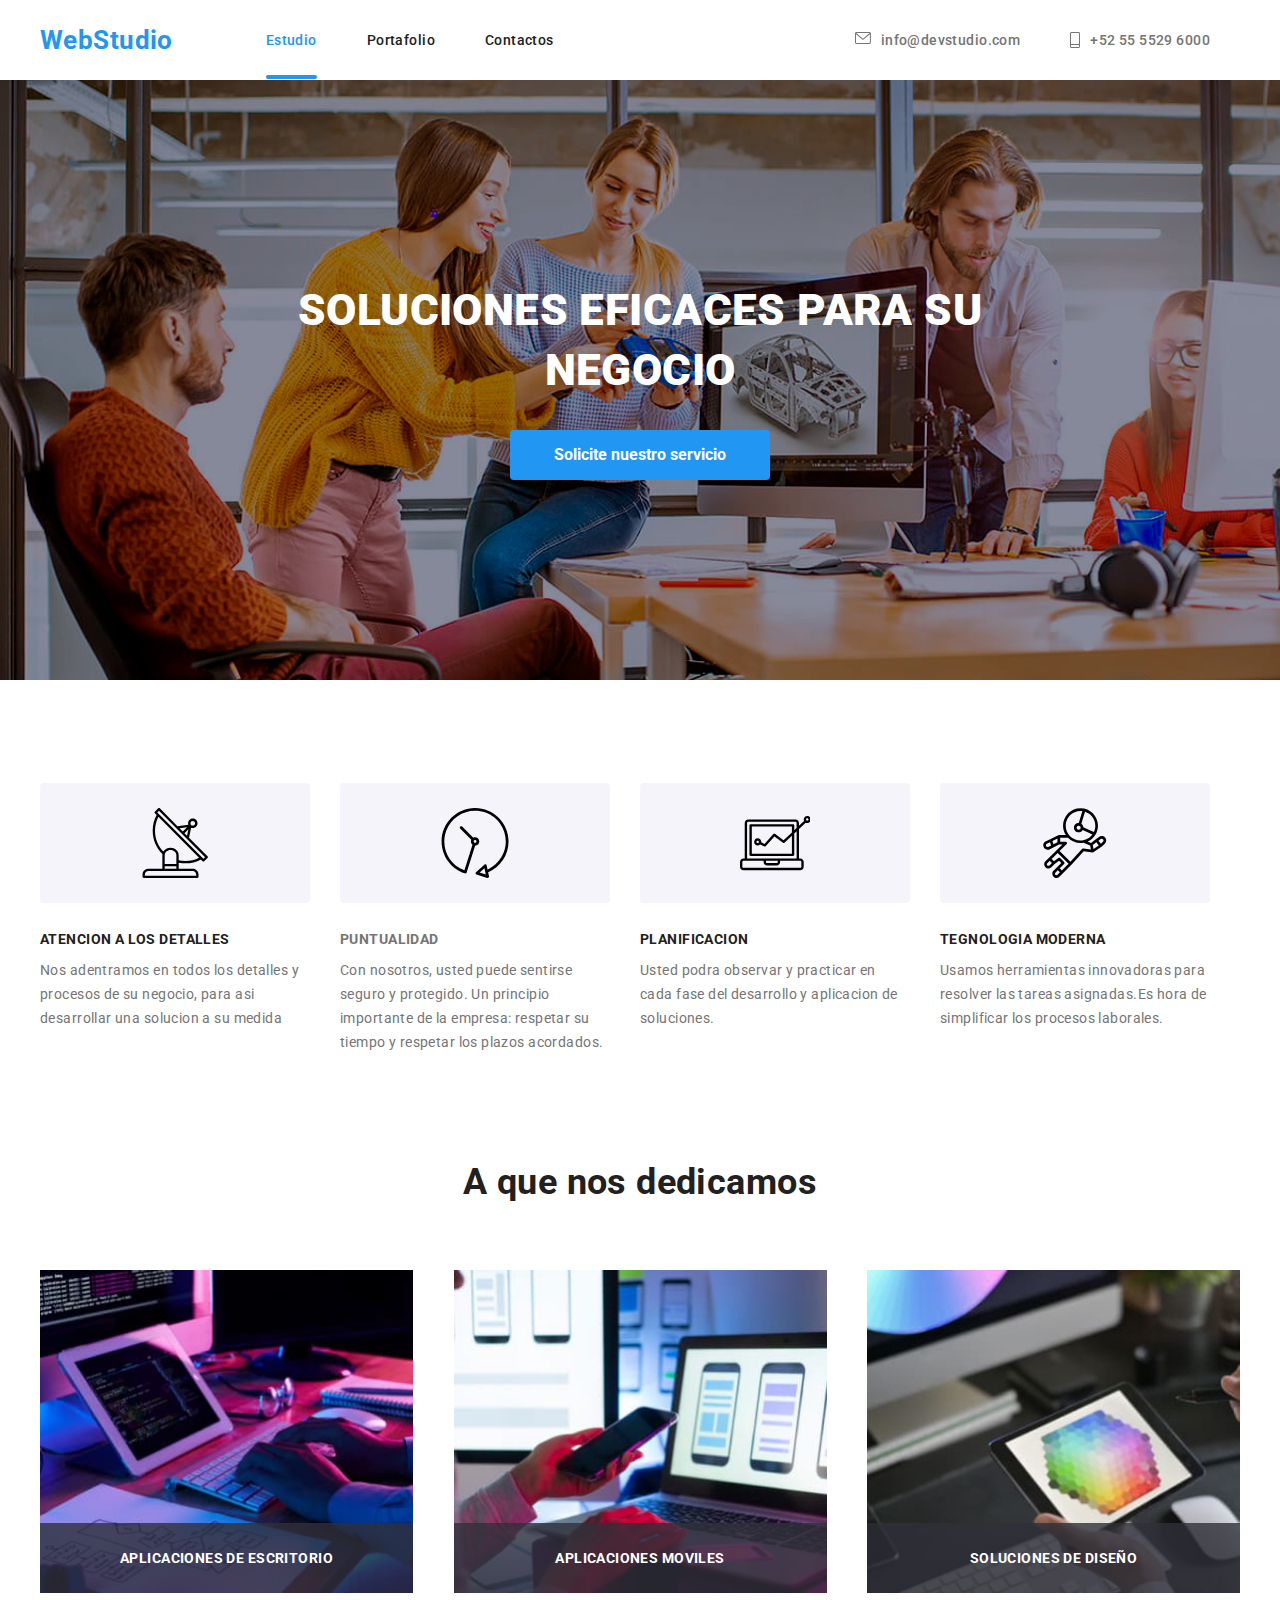
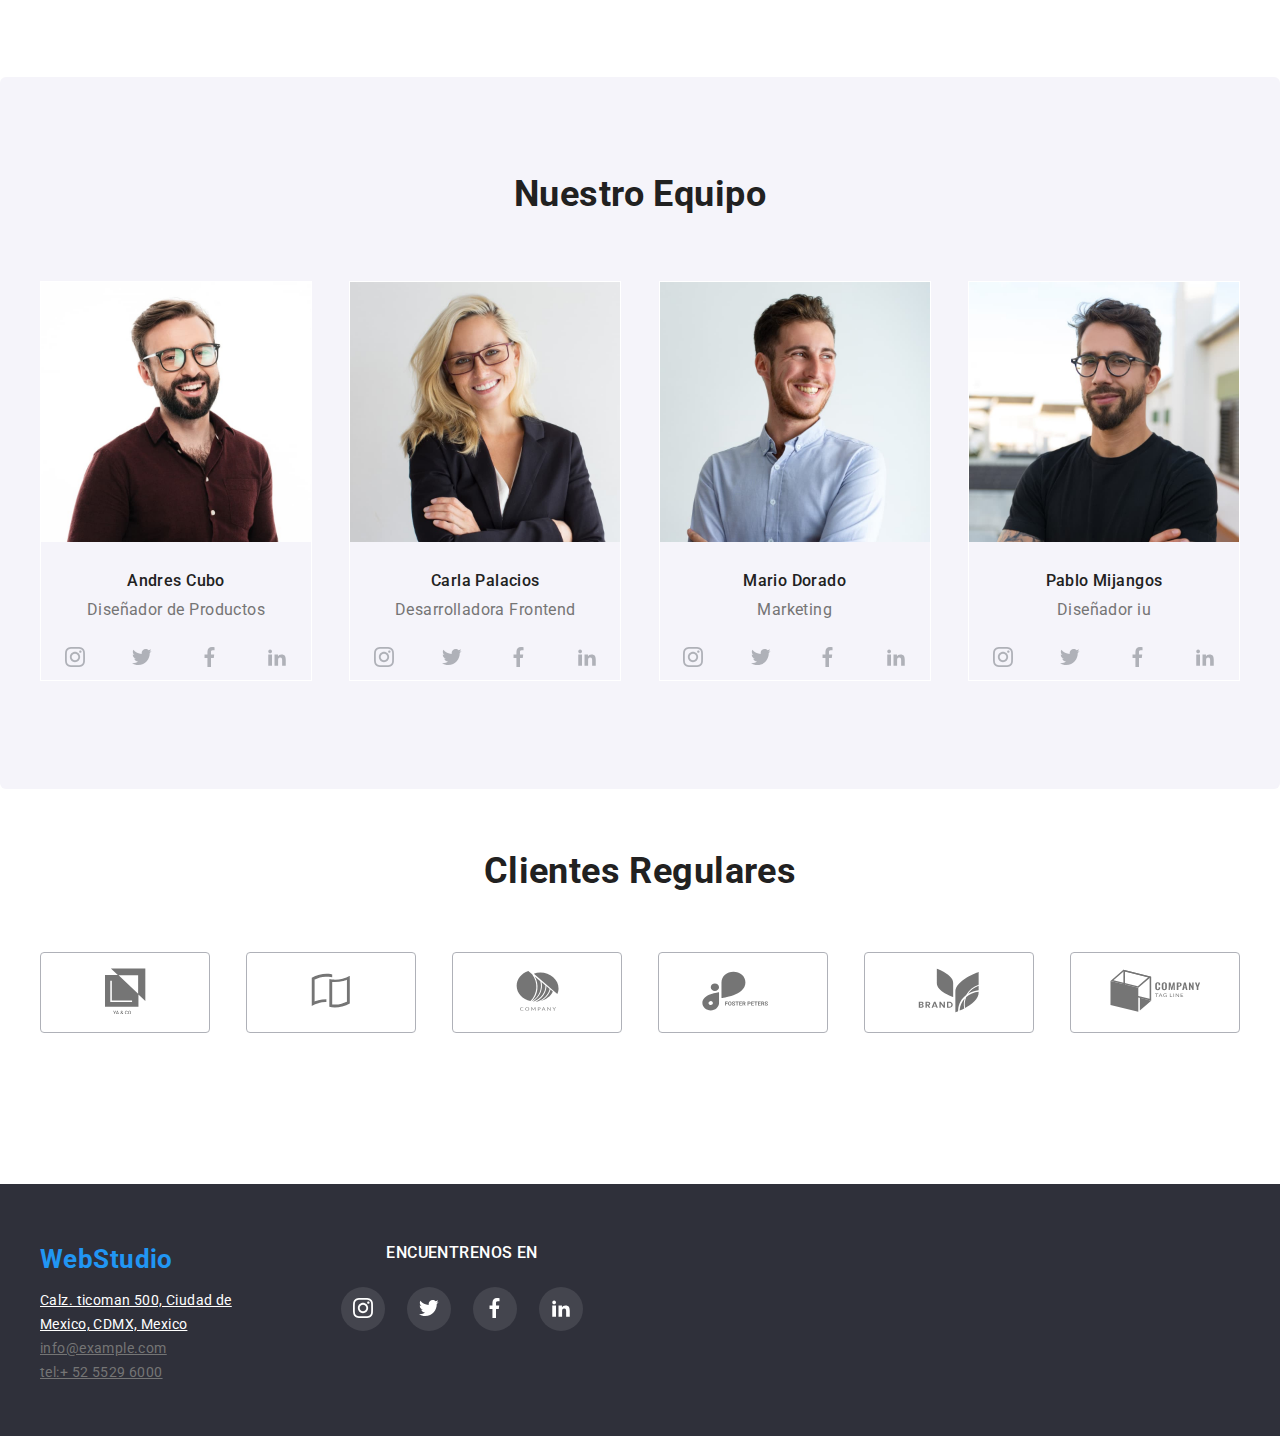
==== index.html @ 1a024e4a "tarea5" ====
<!DOCTYPE html>
<html lang="en">
  <head>
    <meta charset="UTF-8" />
    <meta http-equiv="X-UA-Compatible" content="IE=edge" />
    <meta name="viewport" content="width=device-width, initial-scale=1.0" />
    <title>WebStudio</title>
    <link rel="preconnect" href="https://fonts.googleapis.com" />
    <link rel="preconnect" href="https://fonts.gstatic.com" crossorigin />
    <link
      href="https://fonts.googleapis.com/css2?family=Kenia&family=Raleway:wght@700&family=Roboto:wght@400;500;700;900&family=Rubik+Gemstones&display=swap"
      rel="stylesheet"
    />
    <link
      rel="stylesheet"
      href="https://cdnjs.cloudflare.com/ajax/libs/modern-normalize/1.0.0/modern-normalize.min.css"
    />
    <link rel="stylesheet" href="./css/styles.css" />
  </head>
  <body>
    <div class="container">
    <header class="header-flex">
        <nav class="flex-nav">
          <a class="logo" href="index.html">WebStudio</a>
          <ul class="nav-header ">
            <li class="li-after">
              <a class="header-nav a-nav " href="index.html">Estudio</a>
              <div class="div-after"></div>
            </li>
            <li>
              <a class="header-nav" href="portfolio.html">Portafolio</a>
            </li>
            <li><a class="header-nav" href="#">Contactos</a></li>
          </ul>
        </nav>
        <ul class="ul-information">
          <li><a class="information" href="mailito:info@devstudio.com"><svg class="information-svg" width="16" height="12"><use href="./img/icoms.svg#icon-sobre"></use></svg >info@devstudio.com</a>
          </li>
          <li>
            <a class="information" href="tel:+525555296000"><svg class="information-svg" width="10" height="16"><use href="./img/icoms.svg#icon-Vector"></use></svg>+52 55 5529 6000</a>
          </li>
        </ul>
    </header>
    </div>
    <main>
      
        <section class="section-h3  svg-section ">
          <div data-modal class="container-main">
          <h1 class="solution">
            SOLUCIONES EFICACES PARA SU NEGOCIO
          </h1>
            <button class="button-servicio">Solicite nuestro servicio</button>
          </div>
        </section>
        <div class="container">
        <section>
          <div class="svg-section">
            <ul class="ul-svg">
            <li class="li-svg"><svg class="svg-tecno" ><use href="./img/icoms.svg#icon-antena"></use></svg></li>
            <li class="li-svg"><svg class="svg-tecno"><use href="./img/icoms.svg#icon-reloj"></use></svg></li>
            <li class="li-svg"><svg class="svg-tecno"><use href="./img/icoms.svg#icon-pc"></use></svg></li>
            <li class="li-svg"><svg class="svg-tecno"><use href="./img/icoms.svg#icon-astronauta"></use></svg></li>
            </ul>
          </div>
          <ul class="ul-flex">
            <li class="li-service">
              <h3>ATENCION A LOS DETALLES</h3>
              <p class="main-p">
                Nos adentramos en todos los detalles y procesos de su negocio,
                para asi desarrollar una solucion a su medida
              </p>
            </li>
            <li class="li-service">
              <h3 class="main-h3">PUNTUALIDAD</h3>
              <p class="main-p">
                Con nosotros, usted puede sentirse seguro y protegido. Un
                principio importante de la empresa: respetar su tiempo y
                respetar los plazos acordados.
              </p>
            </li>
            <li class="li-service">
              <h3>PLANIFICACION</h3>
              <p class="main-p">
                Usted podra observar y practicar en cada fase del desarrollo y
                aplicacion de soluciones.
              </p>
            </li>
            <li class="li-service">
              <h3>TEGNOLOGIA MODERNA</h3>
              <p class="main-p">
                Usamos herramientas innovadoras para resolver las tareas
                asignadas.Es hora de simplificar los procesos laborales.
              </p>
            </li>
          </ul>
        </section>
        </div>
        <section class="section-width">
        <div class="padding-section container">
          <h2 class="section-h2">A que nos dedicamos</h2>
          <ul class="ul-main">
            <li li-main>
              <img
                src="./img/esctiorio.jpg"
                width="373"
                alt="person typing on a keyboard"
              />
              <div class="div-main">
                <p class="p-img">
                  APLICACIONES DE ESCRITORIO
                </p>
              </div>
            </li>
            <li>
              <img
                src="./img/celular.jpg"
                width="373"
                alt="person checking the semantics of a cell phone"
              />
              <div class="div-main">
                <p class="p-img">
                  APLICACIONES MOVILES
                </p>
              </div>
            </li>
            <li>
              <img
                src="./img/tablet.jpg"
                width="373"
                alt="person editing on a tablet"
              />
              <div class="div-main">
                <p class="p-img">
                  SOLUCIONES DE DISEÑO
                </p>
              </div>
            </li>
          </ul>
          </div>
        </section>
        </div>
        <section class="section-width padding-section section-backgraund">
          <div class="container">
          <h2 class="section-h2">Nuestro Equipo</h2>
          <ul class="ul-main padding-ul-main">
            <li class="li-equipment">
              <img
                src="./img/hombre1.jpg"
                width="270"
                alt="Man in brown shirt"
              />
              <h3 class="name-h3">Andres Cubo</h3>
              <p class="name-p">Diseñador de Productos</p>
              <div class="svg-studio">
                <a class="a-svg" href=""><svg width="20"
                height="20"><use href="./img/icoms.svg#icon-instagram"></use></svg></a>
                <a class="a-svg" href=""><svg width="20"
                height="20"><use href="./img/icoms.svg#icon-twiter"></use></svg></a>
                <a class="a-svg" href=""><svg width="20"
                height="20"><use href="./img/icoms.svg#icon-facebook"></use></svg></a>
                <a class="a-svg" href=""><svg width="20"
                height="20"><use href="./img/icoms.svg#icon-linkedin2"></use></svg>
                </a>
            </div>
            </li>
            <li class="li-equipment">
              <img
                src="./img/mujer.jpg"
                width="270"
                alt="woman in blue shirt"
              />
              <h3 class="name-h3">Carla Palacios</h3>
              <p class="name-p">Desarrolladora Frontend</p>
              <div class="svg-studio">
                <a class="a-svg" href=""><svg width="20"
                height="20"><use href="./img/icoms.svg#icon-instagram"></use></svg></a>
                <a class="a-svg" href=""><svg width="20"
                height="20"><use href="./img/icoms.svg#icon-twiter"></use></svg></a>
                <a class="a-svg" href=""><svg width="20"
                height="20"><use href="./img/icoms.svg#icon-facebook"></use></svg></a>
                <a class="a-svg" href=""><svg width="20"
                height="20"><use href="./img/icoms.svg#icon-linkedin2"></use></svg>
                </a>
            </div>
            </li>
            <li class="li-equipment">
              <img
                src="./img/hombre2.jpg"
                width="270"
                alt="man in white shirt"
              />
              <h3 class="name-h3">Mario Dorado</h3>
              <p class="name-p">Marketing</p>
              <div class="svg-studio">
                <a class="a-svg" href=""><svg width="20"
                height="20"><use href="./img/icoms.svg#icon-instagram"></use></svg></a>
                <a class="a-svg" href=""><svg width="20"
                height="20"><use href="./img/icoms.svg#icon-twiter"></use></svg></a>
                <a class="a-svg" href=""><svg width="20"
                height="20"><use href="./img/icoms.svg#icon-facebook"></use></svg></a>
                <a class="a-svg" href=""><svg width="20"
                height="20"><use href="./img/icoms.svg#icon-linkedin2"></use></svg>
                </a>
</div>
            </li>
            <li class="li-equipment">
              <img
                src="./img/hombre3.jpg"
                width="270"
                alt="man in black shirt"
              />
              <h3 class="name-h3">Pablo Mijangos</h3>
              <p class="name-p">Diseñador iu</p>
              <div class="svg-studio">
                <a class="a-svg" href=""><svg width="20"
                height="20"><use href="./img/icoms.svg#icon-instagram"></use></svg></a>
                <a class="a-svg" href=""><svg width="20"
                height="20"><use href="./img/icoms.svg#icon-twiter"></use></svg></a>
                <a class="a-svg" href=""><svg width="20"
                height="20"><use href="./img/icoms.svg#icon-facebook"></use></svg></a>
                <a class="a-svg" href=""><svg width="20"
                height="20"><use href="./img/icoms.svg#icon-linkedin2"></use></svg>
                </a>
</div> 
            </li>
          </ul>
          </div>
        </section>
        <section> 
          <div class="container">
          <h2 class="section-h2-svg">Clientes Regulares</h2>
            <ul class="svg-clientes">
          <li  class="svg-cliente"><a class="icon-group" href="#"><svg width="41" height="46"><use href="./img/icoms.svg#icon-cliente1"></use></svg></a></li>
          <li  class="svg-cliente"><a class="icon-group" href="#"><svg width="40" height="52"><use href="./img/icoms.svg#icon-cliente2"></use></svg></a></li>
          <li  class="svg-cliente"><a  class="icon-group" href="#"><svg width="43" height="41"><use href="./img/icoms.svg#icon-cliente3"></use></svg></a></li>
          <li  class="svg-cliente"><a  class="icon-group" href="#"><svg width="84" height="40"><use href="./img/icoms.svg#icon-cliente4"></use></svg></a></li>
          <li  class="svg-cliente"><a  class="icon-group" href="#"><svg width="62" height="45"><use href="./img/icoms.svg#icon-cliente5"></use></svg></a></li>
          <li  class="svg-cliente"><a  class="icon-group" href="#"><svg width="93" height="43"><use href="./img/icoms.svg#icon-cliente6"></use></svg></a></li>
          </ul>  
          </div>
        </section>
    </main>
    <script src="./js/modal.js"></script>
    </body>
    <footer class="footer-flex">
      <div class="container container-footer">
        <div class="footer-info">
        <a class="footer-logo" href="index.html">WebStudio</a>
        <address>
          <ul class="icon-list">
            <li>
              <a class="footer-add country" href="#" target="_blank"
                >Calz. ticoman 500, Ciudad de Mexico, CDMX, Mexico</a
              >
            </li>
            <li>
              <a class="footer-add" href="mailto:info@example.com"
                >info@example.com</a
              >
            </li>
            <li>
              <a class="footer-add" href="tel:+ 52 5529 6000"
                >tel:+ 52 5529 6000</a
              >
            </li>
          </ul>
        </address>
        </div>
        <section class="svg-footer">
          <h3 class="h3-color">ENCUENTRENOS EN</h3>
          <ul class="div-svg-footer">
          <li class="circle-svg"><a href=""><svg width="20"
                height="20"><use href="./img/icoms.svg#icon-instagram"></use></svg></a></li>
<li class="circle-svg"><a href=""><svg width="20"
                height="20"><use href="./img/icoms.svg#icon-twiter"></use></svg></a></li>
<li class="circle-svg"><a href=""><svg width="20"
                height="20"><use href="./img/icoms.svg#icon-facebook"></use></svg></a></li>
<li class="circle-svg"><a href=""><svg width="20"
                height="20"><use href="./img/icoms.svg#icon-linkedin2"></use></svg>
</a></li>
</ul>
        </section>
        </div>
    </footer>
  </body>
</html>
---- css/styles.css ----
:root {
  --blue-color: rgba(33, 150, 243, 1);
  --black-color: rgba(33, 33, 33, 1);
  --grey-color: rgba(117, 117, 117, 1);
  --white-color: rgba(255, 255, 255, 1);
  --blackened-color: rgba(47, 48, 58, 1);
}

/* Normalice */
* {
  box-sizing: border-box;
}

h1,
h2,
h3,
h4,
h5,
h6,
p {
  margin: 0;
}

html {
  box-sizing: border-box;
}

*,
*::after,
*::before {
  box-sizing: inherit;
}

img {
  display: block;
  max-width: 100%;
  height: auto;
}

address {
  font-style: normal;
}

.link {
  text-decoration: none;
  color: inherit;
}

.list {
  list-style: none;
  padding: 0;
  margin: 0;
}

/* Custom */
.navigation {
  width: 100%;
  display: flex;
  justify-content: space-around;
  align-items: center;
}

.svg-tecno {
  border-radius: 4px;
  width: 70px;
  height: 70px;
}

.li-svg {
  background-color: rgba(245, 244, 250, 1);
  border-radius: 4px;
  width: 270px;
  height: 120px;
  display: flex;
  justify-content: space-around;
  align-items: center;
}

.ul-svg {
  display: flex;
  gap: 30px;
}

.svg-section {
  display: flex;
  justify-content: space-between;
}

.ul-flex {
  display: flex;
  gap: 30px;
}

.li-service {
  width: 270px;
  height: 120px;
  display: flex;
  flex-direction: column;
}

.section-backgraund {
  background-color: rgba(245, 244, 250, 1);
  padding-bottom: 94px;
}

body {
  font-family: 'Roboto', sans-serif;
  color: var(--black-color);
  font-size: 14px;
  letter-spacing: 0.03em;
  background-color: var(--white-color);
  margin: 0;
}

.container {
  width: 1200px;
  margin: auto;
}

.header-flex {
  display: flex;
  justify-content: space-between;
}

.flex-nav {
  display: flex;
  gap: 93px;
}

ul {
  list-style: none;
  padding-left: 0;
}

.logo {
  text-decoration: none;
  color: var(--blue-color);
  font-size: 26px;
  line-height: 30.52px;
  font-weight: 700;
  padding-top: 25px;
  display: flex;
}

.footer-logo {
  text-decoration: none;
  color: var(--blue-color);
  font-size: 26px;
  line-height: 30.52px;
  font-weight: 700;
  display: flex;
}

.nav-header {
  position: relative;
  padding: 32px 0;
  margin: 0;
  display: flex;
  gap: 50px;
}

.header-nav {
  text-decoration: none;
  color: var(--black-color);
  line-height: 16.41px;
  font-weight: 500;
  transition-property: color;
  transition-duration: 250ms;
  transition-timing-function: cubic-bezier(0.4, 0, 0.2, 1);
}

.header-nav:hover {
  color: var(--blue-color);
}

.a-nav {
  color: rgba(33, 150, 243, 1);
}

.li-after {
  position: relative;
}

.div-after {
  bottom: -1px;
  left: 0;
  top: 43px;
  display: inline-block;
  width: 100%;
  height: 4px;
  border-radius: 2px;
  position: absolute;
  background-color: var(--blue-color);
}

.ul-information {
  padding: 32px 30px 32px 0;
  margin: 0;
  display: flex;
  gap: 50px;
}

.information {
  display: flex;
  gap: 10px;
  text-decoration: none;
  color: var(--grey-color);
  line-height: 16.41px;
  font-weight: 500;
  transition-property: color;
  transition-duration: 250ms;
  transition-timing-function: cubic-bezier(0.4, 0, 0.2, 1);
}

.information:hover {
  color: var(--blue-color);
}

.information:hover svg {
  fill: var(--blue-color);
}

.information-svg {
  fill: var(--grey-color);
}

h1 {
  color: var(--white-color);
  line-height: 60px;
  font-weight: 900;
  text-align: center;
}

.button-servicio {
  width: 260px;
  height: 50px;
}

.container-main {
  display: flex;
  align-items: center;
  flex-direction: column;
  margin: 0;
}

.section-h3 {
  height: 600px;
  padding-bottom: 94px;
  padding-top: 94px;
  margin-bottom: 89px;
  justify-content: center;
  align-items: center;
  background-color: rgba(47, 48, 58, 1);
  background-image: url(../img/fondo-estudio.svg);
}

.form-1 {
  background-color: var(--white-color);
  width: 528px;
}

.solution {
  width: 696px;
  font-size: 44px;
  margin-bottom: 30px;
}

button {
  color: var(--white-color);
  background-color: var(--blue-color);
  font-size: 16px;
  line-height: 30px;
  font-weight: 700;
  cursor: pointer;
  border-radius: 4px;
}

.botton:hover {
  color: var(--blue-color);
}
.button-porfolio {
  color: var(--black-color);
  background: rgba(245, 244, 250, 1);
  font-weight: 500;
  font-size: 16px;
  line-height: 26px;
}
.button-porfolio:hover {
  color: var(--blue-color);
}

h3 {
  font-size: 14px;
  line-height: 16.41px;
  font-weight: 700;
  padding-bottom: 10px;
}

.ul-main {
  display: flex;
  justify-content: space-between;
  gap: 30px;
}

.li-card {
  height: 404px;
  border: 1px solid rgba(238, 238, 238, 1);
  overflow: hidden;
  position: relative;
}

.li-card:hover .card {
  top: 0;
  margin: 0;
  cursor: pointer;
  transition: 250ms;
  transition-timing-function: cubic-bezier(0.4, 0, 0.2, 1);
}

.card {
  width: 370px;
  margin-top: 40px;
  background-color: rgba(33, 150, 243, 0.9);
  font-size: 18px;
  line-height: 28px;
  font-weight: 400;
  position: absolute;
}

.p-card {
  padding: 63px 24px;
  color: var(--white-color);
}

.li-main {
  position: absolute;
}

.div-main {
  background-color: rgba(47, 48, 58, 0.8);
  position: relative;
  bottom: 70px;
  width: 373px;
  height: 70px;
}

.p-img {
  font-weight: 700;
  font-size: 14px;
  line-height: 16.41px;
  text-align: center;
  padding: 27px 79px;
  color: var(--white-color);
}

.li-equipment {
  border: 1px solid var(--white-color);
}

.li-equipment svg {
  fill: rgba(175, 177, 184, 1);
}

.svg-studio {
  padding-top: 16px;
  display: flex;
  justify-content: space-around;
}

.a-svg {
  width: 44px;
  height: 44px;
  border-radius: 50%;
  line-height: 53px;
  text-align: center;
}

.a-svg:hover {
  background-color: var(--blue-color);
}

.a-svg:hover svg {
  fill: var(--white-color);
}

.section-width {
  display: flex;
  border-radius: 6px;
}

.main-h3 {
  color: var(--grey-color);
}

.main-p {
  color: var(--grey-color);
  line-height: 24px;
}

h2 {
  font-size: 36px;
  font-weight: 700;
  line-height: 42.19px;
}

.section-h2 {
  line-height: 46.24px;
  padding-bottom: 50px;
  margin-top: 94px;
  text-align: center;
}

.section-h2-svg {
  line-height: 46.24px;
  padding-bottom: 44.02px;
  margin-top: 59px;
  text-align: center;
}

.portfolio-h2 {
  padding-left: 24px;
  font-size: 18px;
  font-weight: 700;
  line-height: 36px;
}

.porfolio-link {
  font-size: 16px;
  font-weight: 400;
  line-height: 36px;
  color: var(--grey-color);
  text-decoration: none;
  padding-left: 24px;
}

button {
  border: none;
}

.button-flex {
  display: flex;
  justify-content: center;
}

.class-button {
  display: flex;
  justify-content: space-between;
  gap: 32px;
  padding-bottom: 56px;
  padding-top: 112px;
  border-radius: 4px;
}

.name-h3 {
  padding-top: 30px;
  font-size: 16px;
  font-weight: 500;
  line-height: 18.75px;
  text-align: center;
}

.name-p {
  text-align: center;
  color: var(--grey-color);
  font-size: 16px;
  font-weight: 400;
  line-height: 18.75px;
}

.footer-add {
  color: var(--grey-color);
  font-weight: 400;
  line-height: 24px;
}

.country {
  color: var(--white-color);
  font-weight: 400;
  line-height: 24px;
}

footer {
  background-color: var(--blackened-color);
}

.footer-flex {
  display: flex;
}

.svg-cliente {
  border: 1px solid var(--grey-color);
  width: 170px;
  height: 81px;
  display: flex;
  justify-content: center;
  align-items: center;
  border-radius: 4px;
  transition-property: color;
  transition-duration: 250ms;
  transition-timing-function: cubic-bezier(0.4, 0, 0.2, 1);
}

.svg-cliente:hover {
  border: 1px solid var(--blue-color);
}

.svg-clientes {
  margin-bottom: 151px;
  display: flex;
  justify-content: space-between;
  gap: 30px;
  cursor: pointer;
}

.icon-group {
  fill: var(--grey-color);
}

.svg-cliente {
  border: solid 1px rgba(175, 177, 184, 1);
  border-radius: 4px;
}

.svg-cliente:hover svg {
  fill: var(--blue-color);
}

.svg-color {
  fill: rgba(175, 177, 184, 1);
}

.span-svg {
  text-decoration: none;
  color: var(--white-color);
  display: flex;
}

.svg-footer {
  display: flex;
  flex-direction: column;
}

.h3-color {
  font-size: 16px;
  font-weight: 500;
  line-height: 18.75px;
  text-align: center;
  color: var(--white-color);
}

.aside-svg {
  display: flex;
}

.div-svg-footer {
  display: flex;
  gap: 22px;
}

.div-svg-footer > li > svg:hover {
  cursor: pointer;
  color: var(--white-color);
}

.circle-svg {
  width: 44px;
  height: 44px;
  background: rgba(255, 255, 255, 0.1);
  border-radius: 50%;
  line-height: 53px;
  text-align: center;
  transition-property: color;
  transition-duration: 250ms;
  transition-timing-function: cubic-bezier(0.4, 0, 0.2, 1);
}

.circle-svg svg {
  fill: var(--white-color);
}

.circle-svg:hover {
  background-color: var(--blue-color);
}

.container-footer {
  height: 252px;
  padding: 60px 0;
  display: flex;
  gap: 70px;
}

.icon-list {
  display: flex;
  flex-direction: column;
  padding-bottom: 60px;
}
.footer-info {
  width: 231px;
}
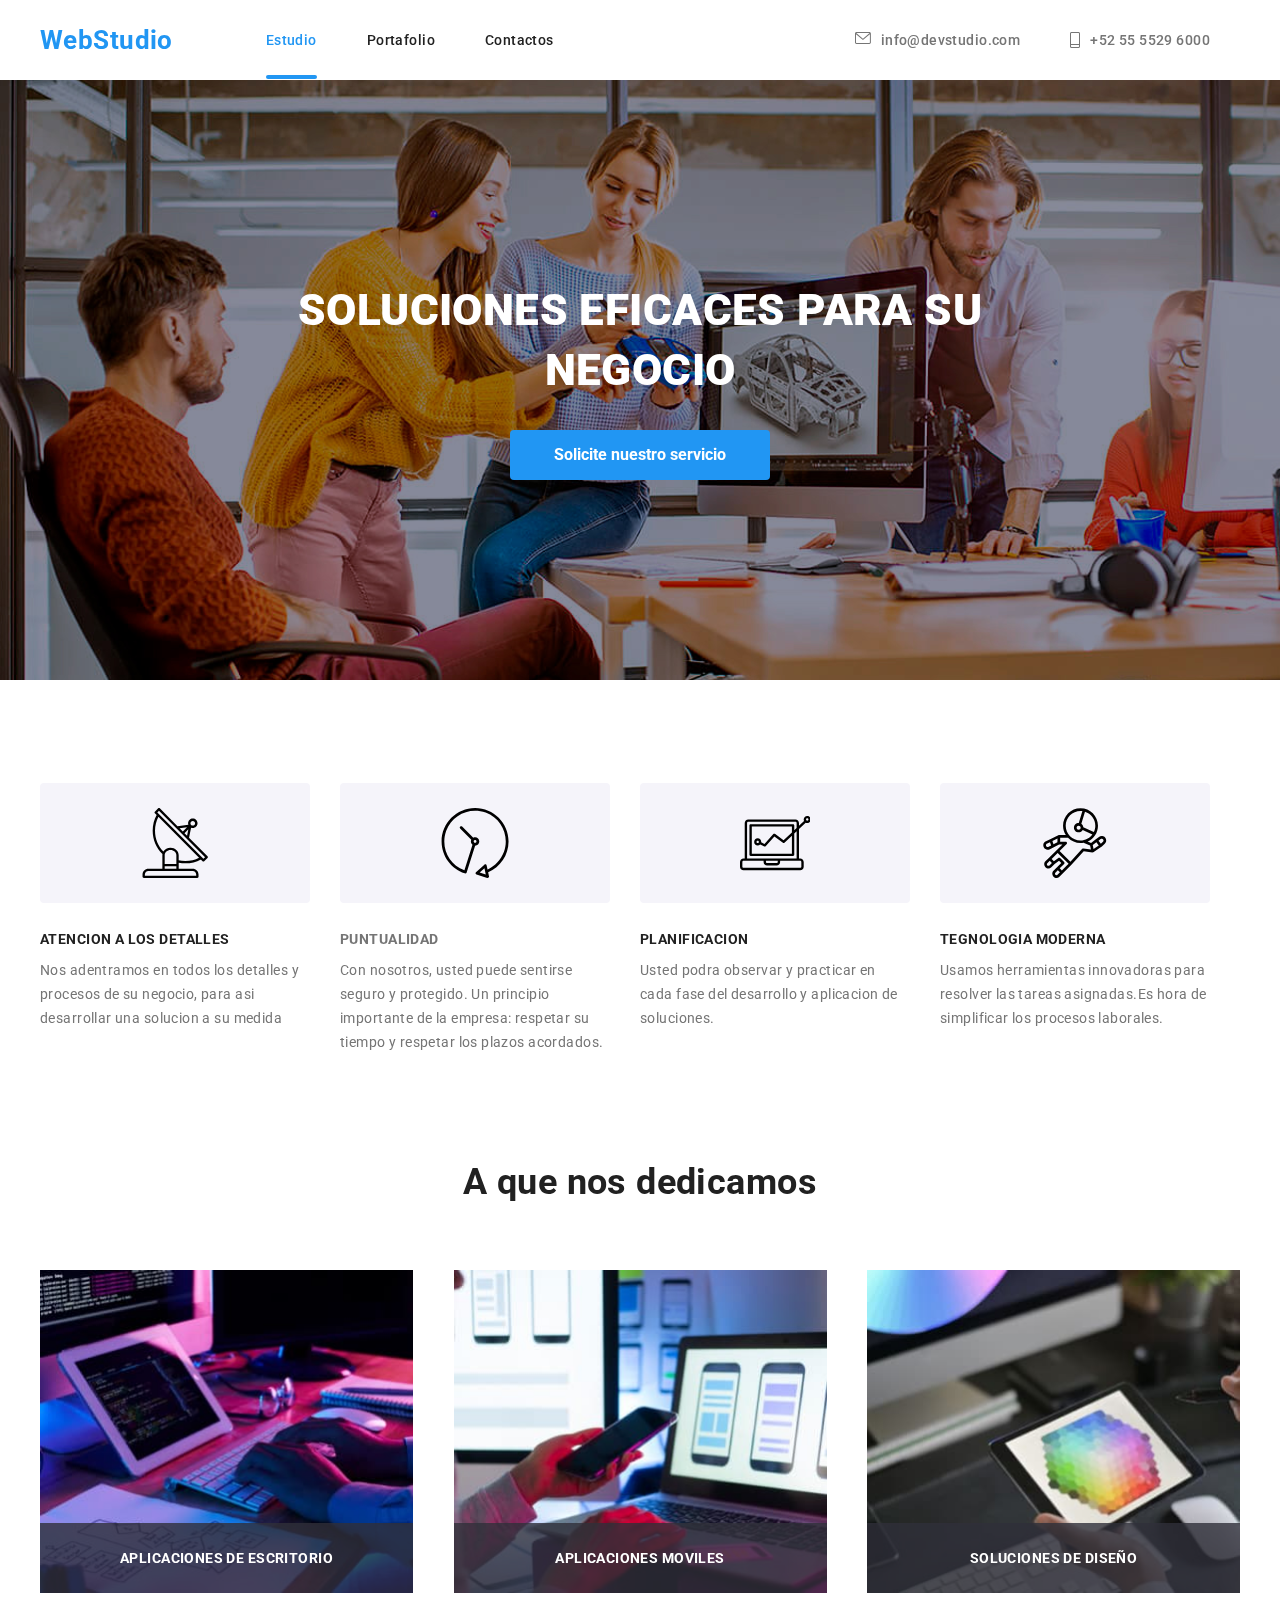
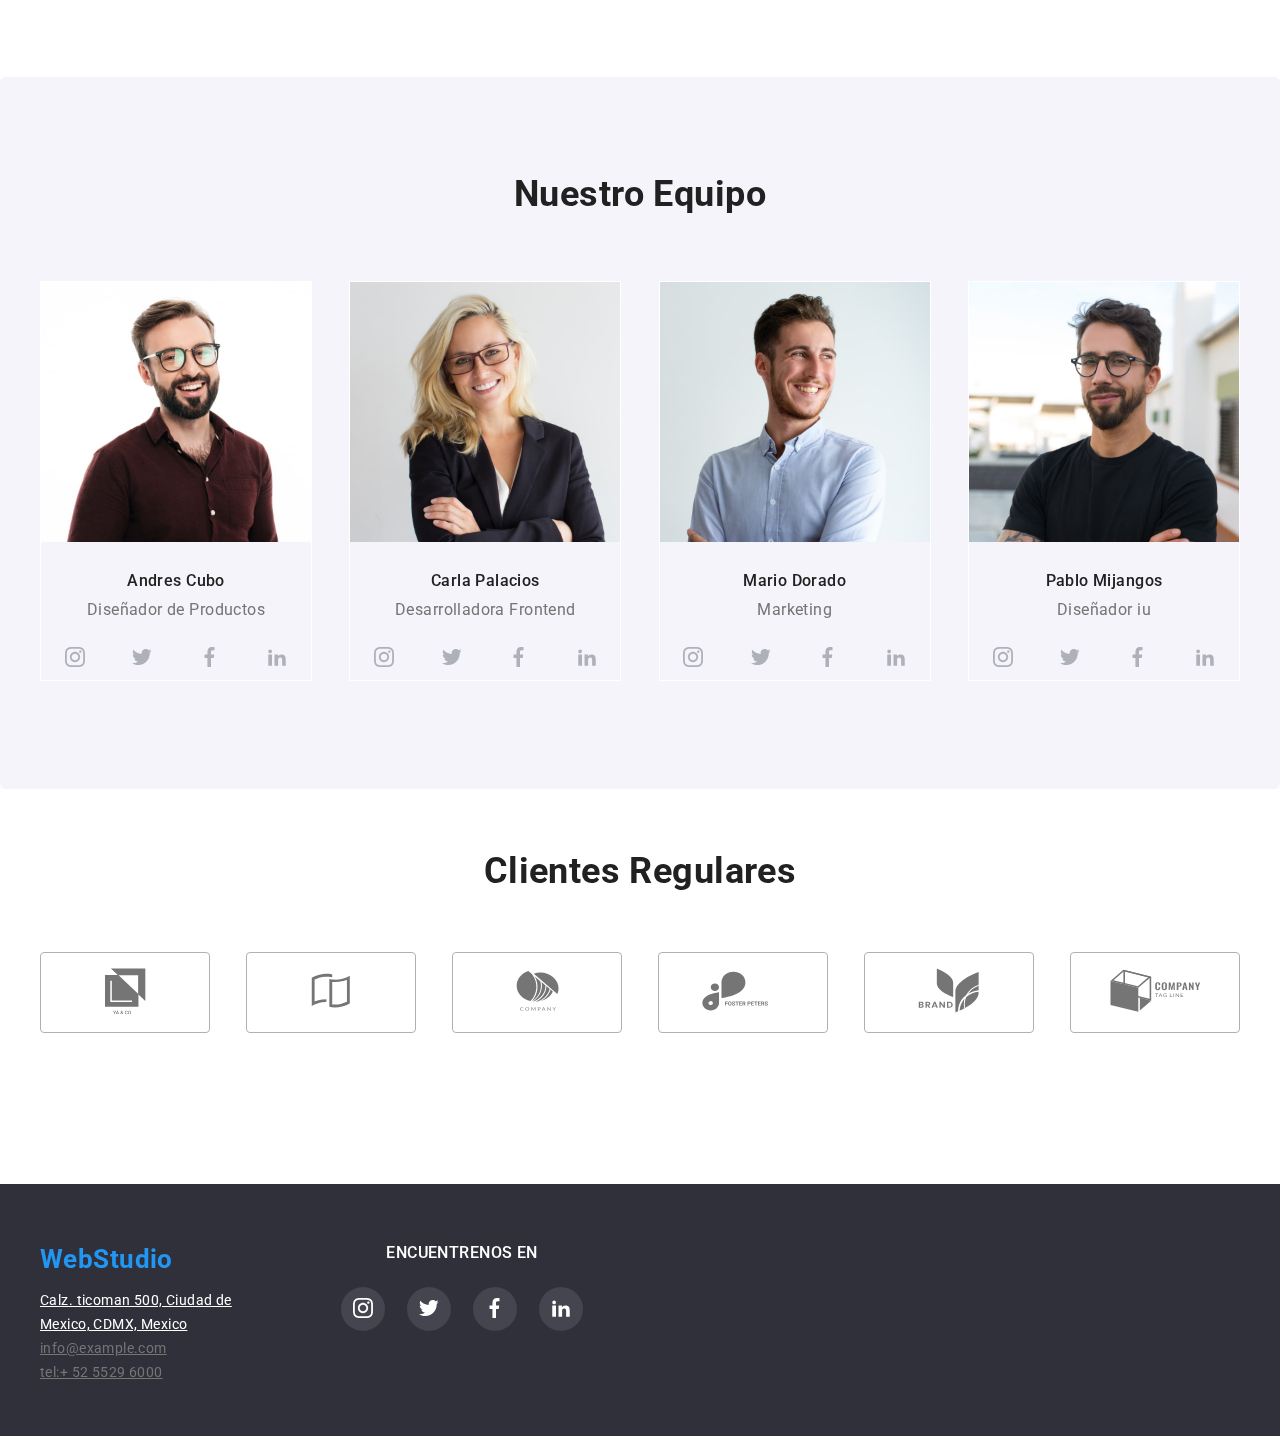
==== commit 817a6ffe: "se creo la ventana modal" ====
--- a/index.html
+++ b/index.html
@@ -45,11 +45,16 @@
     <main>
       
         <section class="section-h3  svg-section ">
-          <div data-modal class="container-main">
+          <div class="container-main">
           <h1 class="solution">
             SOLUCIONES EFICACES PARA SU NEGOCIO
           </h1>
-            <button class="button-servicio">Solicite nuestro servicio</button>
+            <button class="button-servicio" data-modal-open>Solicite nuestro servicio</button>
+          </div>
+          <div class="backdrop  is-hidden" data-modal>
+            <div class="modal">
+              <button class="close" data-modal-close="">x</button>
+            </div>
           </div>
         </section>
         <div class="container">
--- a/css/styles.css
+++ b/css/styles.css
@@ -236,6 +236,45 @@
   height: 50px;
 }
 
+.backdrop {
+  position: fixed;
+  left: 0;
+  top: 0;
+  width: 100%;
+  height: 100%;
+  background-color: rgba(0, 0, 0, 0.2);
+  opacity: 1;
+  transition: opacity 2000ms cubic-bezier(0.4, 0, 0.2, 1);
+}
+
+.modal {
+  position: absolute;
+  top: 50%;
+  left: 50%;
+  height: 581px;
+  width: 528px;
+  margin: 0 auto;
+  background-color: var(--white-color);
+  transform: translate(-50%, -50%) scale(1);
+  transition: transform 2000ms cubic-bezier(0.4, 0, 0.2, 1);
+}
+
+.is-hidden {
+  opacity: 0 !important;
+  z-index: -1;
+}
+
+.close {
+  border: 1px solid rgba(0, 0, 0, 0.1);
+  width: 30px;
+  height: 30px;
+  padding-bottom: 2px;
+  border-radius: 100%;
+  z-index: 1;
+  transition-duration: 250ms;
+  transition-timing-function: cubic-bezier(0.4, 0, 0.2, 1);
+}
+
 .container-main {
   display: flex;
   align-items: center;
@@ -254,11 +293,6 @@
   background-image: url(../img/fondo-estudio.svg);
 }
 
-.form-1 {
-  background-color: var(--white-color);
-  width: 528px;
-}
-
 .solution {
   width: 696px;
   font-size: 44px;
